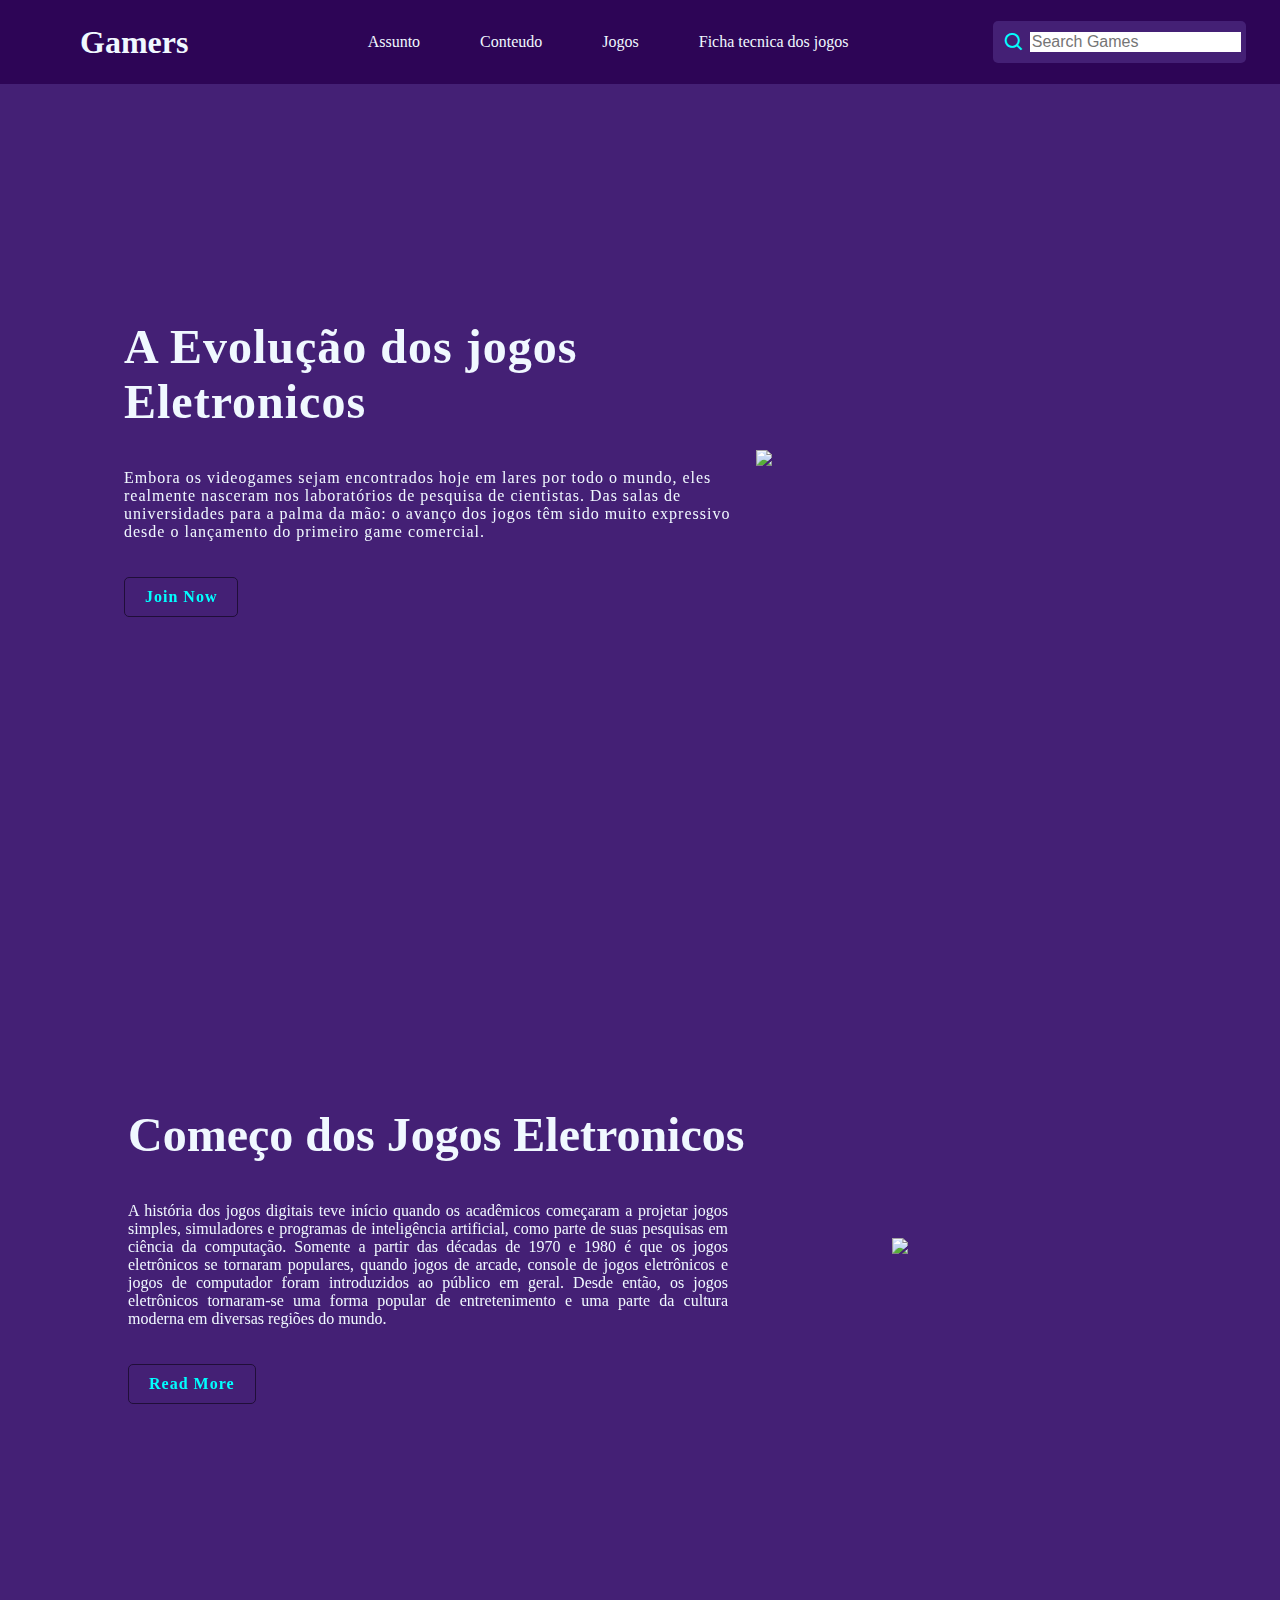
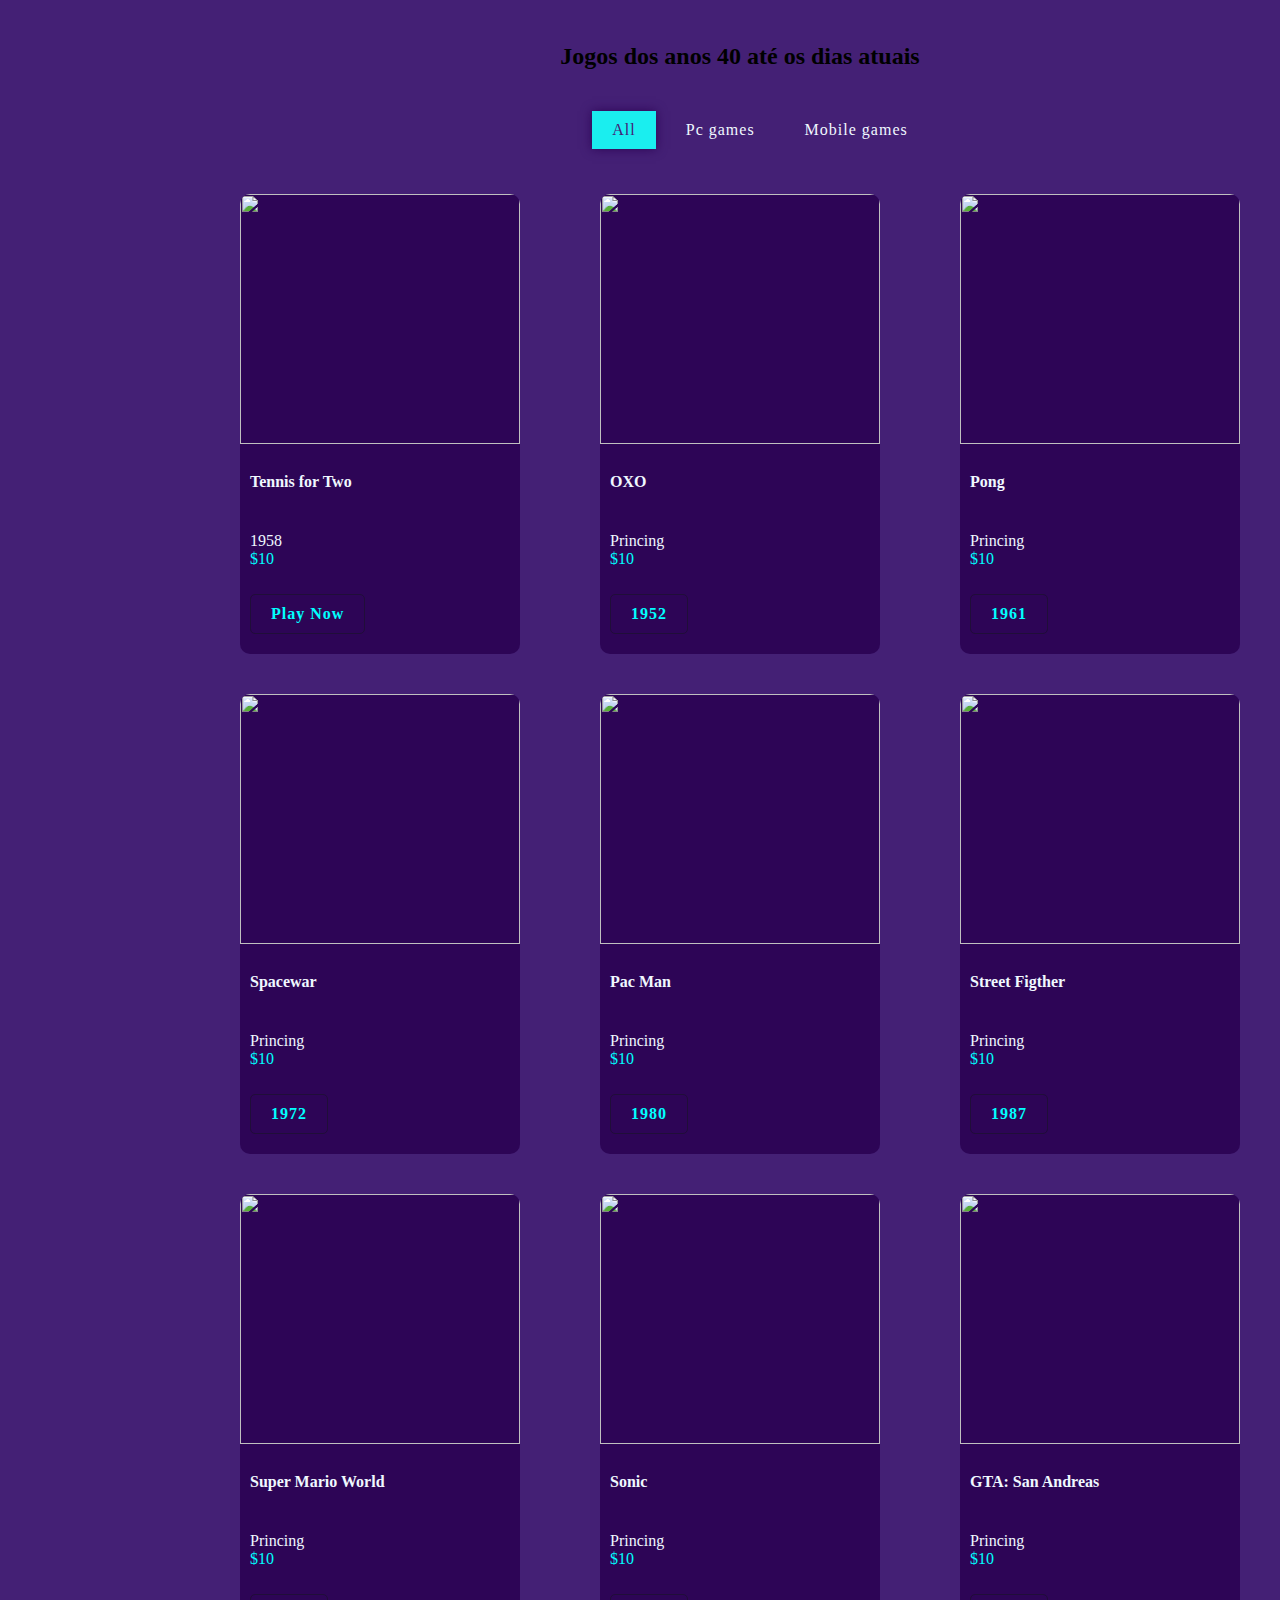
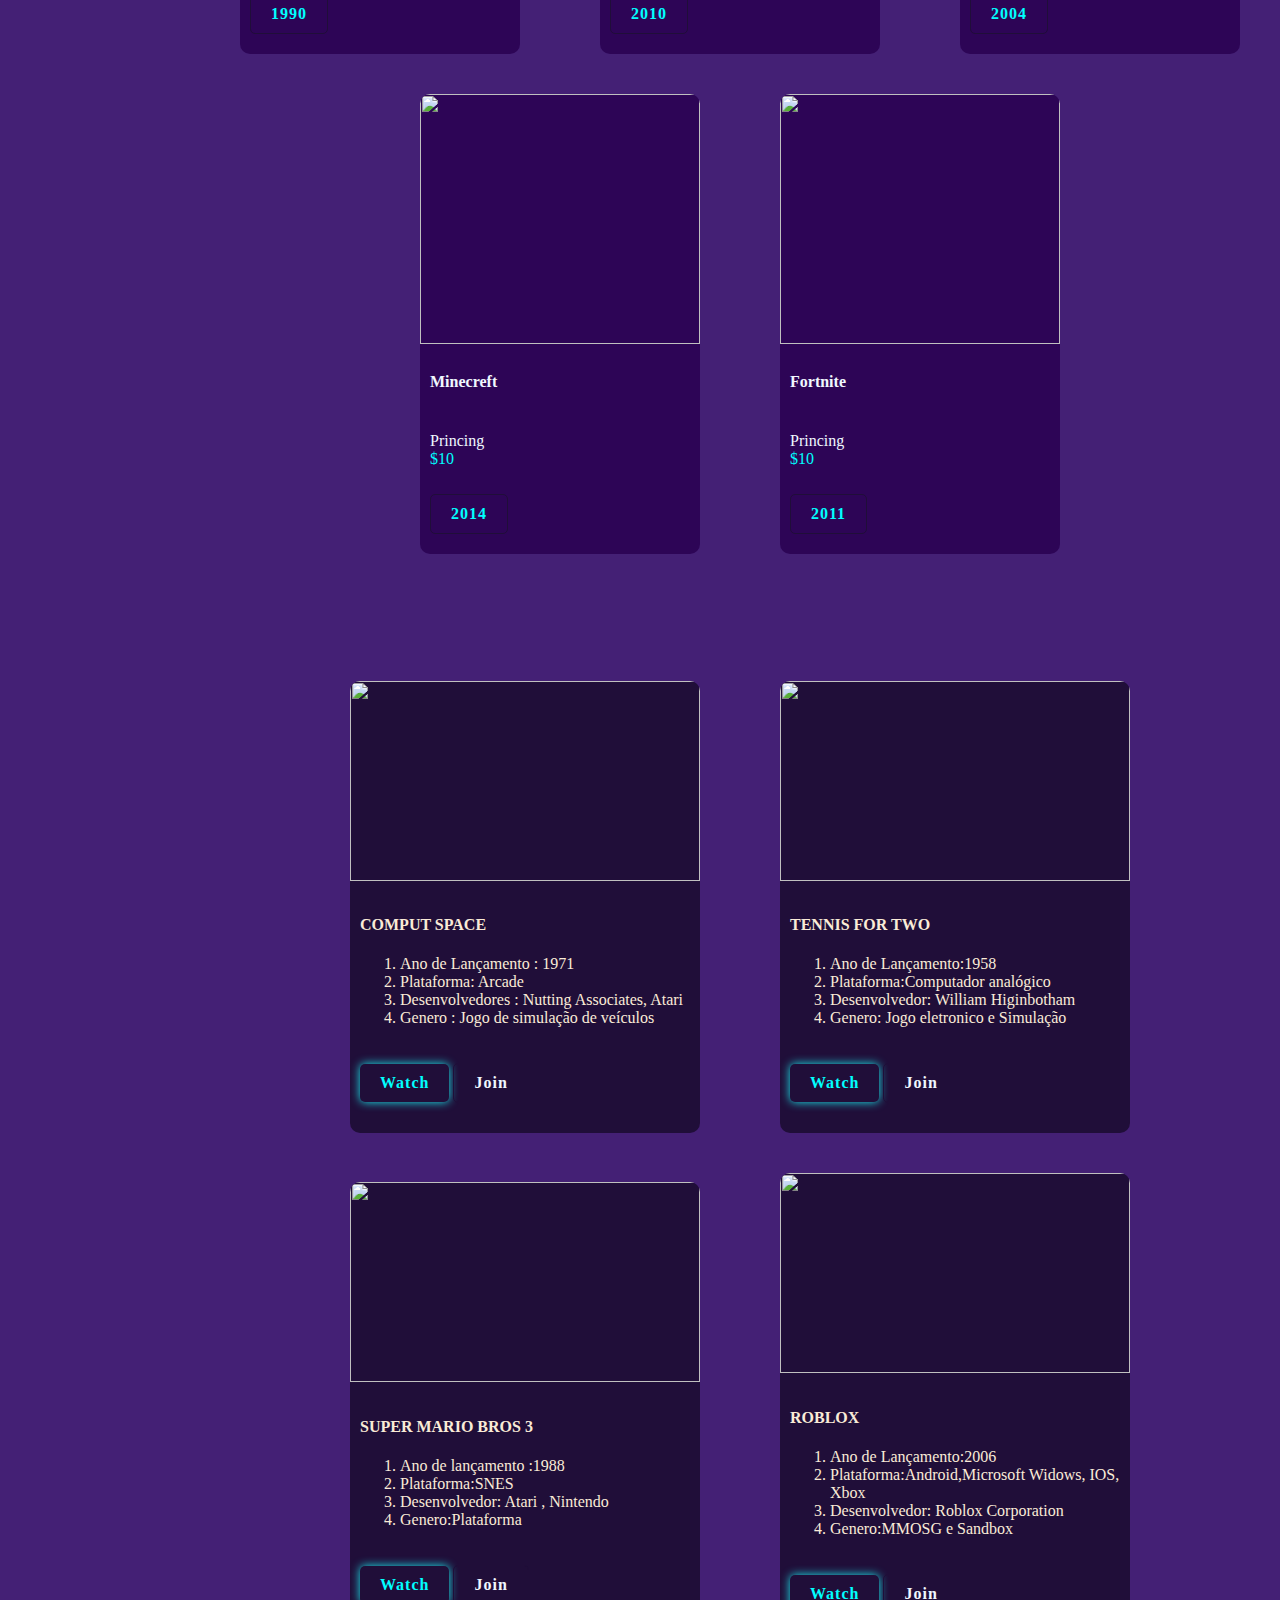
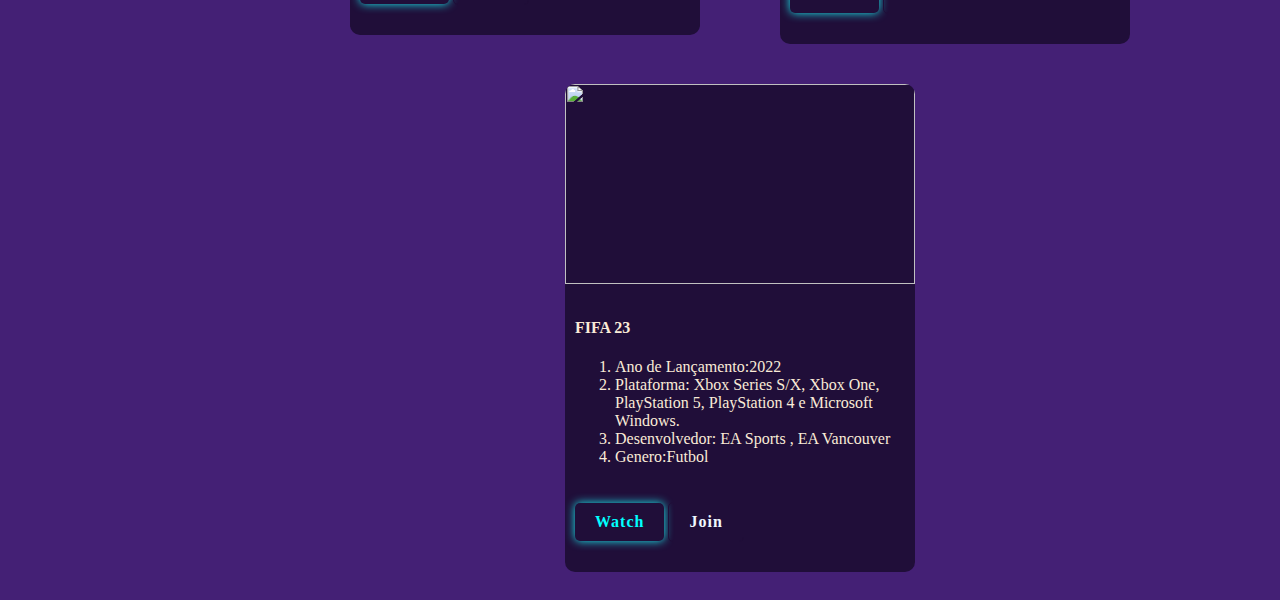
==== jogos.html.css/imagens/jogos.html.css/index.html @ 845d4c58 "Create index.html" ====
<!DOCTYPE html>
<html lang="en">
<head>
    <meta charset="UTF-8">
    <meta name="viewport" content="width=>, initial-scale=1.0">
    <title>Evolução dos jogos Eletrônicos</title>
    <link rel="stylesheet" href="style.css">
    <link href='https://unpkg.com/boxicons@2.1.4/css/boxicons.min.css' rel='stylesheet'>
</head>
<body>
    <header>
        <a href="#" class="logo">Gamers</a>
        <ul class="nav">
          <li><a href="home">Assunto</a></li>
          <li><a href="about">Conteudo</a></li>
          <li><a href="games">Jogos </a></li>
          <li><a href="tournaments">Ficha tecnica dos jogos</a></li>
        </ul>
        <div class="action">
          <div class="searchBx">
            <a href="#"><i class='bx bx-search'></i></a>
            <input type="text" placeholder="Search Games">
          </div>
        </div>
        <div class="togglerMenu"></div>
      </header>
   <!-- Home Banner-->
   <div class="banner" id="home">
   <div class="bg">
    <div class="content">
        <h2> A Evolução dos jogos Eletronicos<br>
              </h2>
        <p> Embora os videogames sejam encontrados hoje em lares por todo o mundo, eles realmente nasceram nos laboratórios de pesquisa de cientistas. 

            Das salas de universidades para a palma da mão: o avanço dos jogos têm sido muito expressivo desde o lançamento do primeiro game comercial.</p>
        <a href="#" class="bnt"> Join Now</a>
    </div>
    <img src="imagens/imagem.01.jpg">
   </div>
   </div>
   <!--About-->
   <div class="about" id="about">
    <div class="contentBx">
        <h2> Começo dos Jogos Eletronicos</h2>
        <p>A história dos jogos digitais teve início quando os acadêmicos começaram a projetar jogos simples, simuladores e programas de inteligência artificial, como parte de suas pesquisas em ciência da computação. Somente a partir das décadas de 1970 e 1980 é que os jogos eletrônicos se tornaram populares, quando jogos de arcade, console de jogos eletrônicos e jogos de computador foram introduzidos ao público em geral. Desde então, os jogos eletrônicos tornaram-se uma forma popular de entretenimento e uma parte da cultura moderna em diversas regiões do mundo.
        </p>
        <a href="#">Read More </a>
    </div>
    <img src="imagens/imagem.02.jpg" width="400px">
   </div>

   <!-- Games -->
 <div class="games" id="games">
    <h2> Jogos dos anos 40 até os dias atuais </h2>
    <ul>
        <li class="list active" data-filter="all">All</li>
        <li class="list" data-filter="pc">Pc games</li>
        <li class="list" data-filter="Mobile">Mobile games</li>
    </ul>
    <div class="cardBx">
        <div class="card" data-item="pc">
        <img src="imagens/imagem.03.jpg" width="120px"> 
        <div class="content">
            <h4>Tennis for Two</h4>
            <div class="progress-line"><span></span></div>
            <div class="info">
                <p>1958<br><span>$10</span></p>
                <a href="#">Play Now</a>
            </div>
        </div>
        </div>
        <div class="card" data-item="pc">
            <img src="imagens/imagem.04.png" width="170px"> 
            <div class="content">
                <h4>OXO</h4>
                <div class="progress-line"><span></span></div>
                <div class="info">
                    <p>Princing<br><span>$10</span></p>
                    <a href="#">1952</a>
                </div>
            </div>
            </div>
            <div class="card" data-item="pc">
                <img src="imagens/imagem.05.jpg" width="170px"> 
                <div class="content">
                    <h4>Pong</h4>
                    <div class="progress-line"><span></span></div>
                    <div class="info">
                        <p>Princing<br><span>$10</span></p>
                        <a href="#">1961</a>
                    </div>
                </div>
                </div>
                <div class="card" data-item="pc">
                    <img src="imagens/imagem.06.jpg" width="170px"> 
                    <div class="content">
                        <h4>Spacewar</h4>
                        <div class="progress-line"><span></span></div>
                        <div class="info">
                            <p>Princing<br><span>$10</span></p>
                            <a href="#">1972</a>
                        </div>
                    </div>
                    </div>
                    <div class="card" data-item="pc">
                        <img src="imagens/imagem.07.jpg" width="170px"> 
                        <div class="content">
                            <h4>Pac Man</h4>
                            <div class="progress-line"><span></span></div>
                            <div class="info">
                                <p>Princing<br><span>$10</span></p>
                                <a href="#">1980</a>
                            </div>
                        </div>
                        </div>
                        <div class="card" data-item="mobile">
                            <img src="imagens/imagem.08.jpg" width="170px"> 
                            <div class="content">
                                <h4>Street Figther</h4>
                                <div class="progress-line"><span></span></div>
                                <div class="info">
                                    <p>Princing<br><span>$10</span></p>
                                    <a href="#">1987</a>
                                </div>
                            </div>
                            </div>
                            <div class="card" data-item="mobile">
                                <img src="imagens/imagem.09.jpg" width="170px"> 
                                <div class="content">
                                    <h4>Super Mario World</h4>
                                    <div class="progress-line"><span></span></div>
                                    <div class="info">
                                        <p>Princing<br><span>$10</span></p>
                                        <a href="#">1990</a>
                                    </div>
                                </div>
                                </div>
                                <div class="card" data-item="mobile">
                                    <img src="imagens/imagem.10.jpg" width="170px"> 
                                    <div class="content">
                                        <h4>Sonic</h4>
                                        <div class="progress-line"><span></span></div>
                                        <div class="info">
                                            <p>Princing<br><span>$10</span></p>
                                            <a href="#">2010</a>
                                        </div>
                                    </div>
                                    </div>
                                    <div class="card" data-item="mobile">
                                        <img src="imagens/imagem.11.jpg" width="170px"> 
                                        <div class="content">
                                            <h4>GTA: San Andreas</h4>
                                            <div class="progress-line"><span></span></div>
                                            <div class="info">
                                                <p>Princing<br><span>$10</span></p>
                                                <a href="#">2004</a>
                                            </div>
                                        </div>
                                        </div>
                                        <div class="card" data-item="mobile">
                                            <img src="imagens/imagem.12.jpg" width="170px"> 
                                            <div class="content">
                                                <h4>Minecreft</h4>
                                                <div class="progress-line"><span></span></div>
                                                <div class="info">
                                                    <p>Princing<br><span>$10</span></p>
                                                    <a href="#">2014</a>
                                                </div>
                                            </div>
                                            </div>
                                            <div class="card" data-item="mobile">
                                                <img src="imagens/imagem.13.webp" width="170px"> 
                                                <div class="content">
                                                    <h4> Fortnite</h4>
                                                    <div class="progress-line"><span></span></div>
                                                    <div class="info">
                                                        <p>Princing<br><span>$10</span></p>
                                                        <a href="#">2011</a>
                                                    </div>
                                                </div>
                                                </div>
    </div>
 </div>
    </div>
 </div>
 </div>
  <!-- tournaments-->
  <div class="tournaments" id="tournaments">
    <h2>Live </h2>
    <div class="boxBx">
        
        <div class="box">
            <img src="imagens/imagem.14.jpg" alt="">
            <div class="content">
                <h4><span></span>COMPUT SPACE</h4>
                <ol>
                    <li> Ano de Lançamento : 1971 </li>
                    <li> Plataforma: Arcade </li>
                    <li>Desenvolvedores : Nutting Associates, Atari</li>
                    <li> Genero : Jogo de simulação de veículos</li>

                </ol>
                
                <div class="bnt">
                    <a href="#" class="watch">Watch</a>
                    <a href="#" class="join">Join</a>
                </div>
            </div>
        </div>
        <div class="box">
            <img src="imagens/imagem.15.jpg" alt="">
            <div class="content">
                <h4><span></span>TENNIS FOR TWO </h4>
                <ol>
                    <li>Ano de Lançamento:1958</li>
                    <li>Plataforma:Computador analógico</li>
                    <li>Desenvolvedor: William Higinbotham</li>
                    <li>Genero: Jogo eletronico e Simulação</li>
                </ol>
                <div class="bnt">
                    <a href="#" class="watch">Watch</a>
                    <a href="#" class="join">Join</a>
                </div>
            </div>
        </div>
        <div class="box">
            <img src="imagens/imagem.16.jpg" alt="">
            <div class="content">
                <h4><span></span>SUPER MARIO BROS 3</h4>
                <ol>
                    <li>Ano de lançamento :1988</li>
                    <li>Plataforma:SNES</li>
                    <li>Desenvolvedor: Atari , Nintendo</li>
                    <li>Genero:Plataforma</li>
                </ol>
                <div class="bnt">
                    <a href="#" class="watch">Watch</a>
                    <a href="#" class="join">Join</a>
                </div>
            </div>
            </div>
            <div class="box">
                <img src="imagens/imagem.17.jpg" alt="">
                <div class="content">
                    <h4><span></span>ROBLOX</h4>
                    <ol>
                        <li>Ano de Lançamento:2006</li>
                        <li>Plataforma:Android,Microsoft Widows, IOS, Xbox</li>
                        <li>Desenvolvedor: Roblox Corporation</li>
                        <li>Genero:MMOSG e Sandbox</li>
                    </ol>
                    <div class="bnt">
                        <a href="#" class="watch">Watch</a>
                        <a href="#" class="join">Join</a>
                    </div>
                </div>
            </div>
                    <div class="box">
                        <img src="imagens/imagem.18(fifa original imagem).jpg" alt="">
                        <div class="content">
                            <h4><span></span>FIFA 23</h4>
                            <ol>
                                <li>Ano de Lançamento:2022</li>
                                <li>Plataforma: Xbox Series S/X, Xbox One, PlayStation 5, PlayStation 4 e Microsoft Windows.</li>
                                <li>Desenvolvedor: EA Sports , EA Vancouver</li>
                                <li>Genero:Futbol</li>
                            </ol>
                            <div class="bnt">
                                <a href="#" class="watch">Watch</a>
                                <a href="#" class="join">Join</a>
                            </div>
                        </div>
                    </div>
        </div>
    </div>
 </div>
  <script>
    /* Sticky NavBar */
  window.addEventListener( 'scroll', function(){
  var header = document.querySelector('header');
  header.classlist.toggle('sticky',window.scrollY >0);
  });

  /* Filterable Cards */
   
  Let list = document.querySelectorAll('.list')
  Let card = document.querySelectorAll('.card')

  for( Let i = 0; i<list.length;i++){
    list[i].addEventListener('click',function(){
        for( Let j=0; j<list.length; j++){
            list[j].classList.remove('active');
        }
        this.classiList.add('active'
        Let dataFilter = this.getAttribute('data-filter')
        for( Let k=0; k<card.length; k++)
        {
          card[k].classList.remove('active')
          card[k].classList.add('hide')

          if(card[k].getAttribute('data-item') == dataFilter || dataFilter == 'all'){
            card[k].classList.remove('hide')
            card[k].classList.add('active')
          }
        }
    })
  }
  <script/>
</body>
</html>
---- jogos.html.css/imagens/jogos.html.css/style.css ----
body{
    background-color: #442075;
  }
  /* Scroll Bar */
  ::-webkit-scrollbar {
   width: 12px;
  
  }
  ::-webkit-scrollbar-thumb {
   background: #200e39;
   border-radius: 6px;
  
  }
  header {
    position: fixed;
    top: 0;
    left: 0;
    width: 100%;
    padding: 7px 80px;
    display: flex;
    justify-content: space-between;
    align-items: center;
    background-color: #2d0556 
    
  }
  header.sticky {
    background: #200e39;
    box-shadow: 0 5px 10px #2d0556;
    
  
  }
  header .logo {
    position: relative;
    color: aliceblue;
    text-decoration: none;
    font-size: 2em;
    font-weight: 700;
  
  }
  header .nav {
  display: flex;
  justify-content: center;
  align-items: center;
  }
  header ul li {
    list-style: none;
    margin: 10px;
  }
  header ul li a{
    color: aliceblue;
    text-decoration: none;
    padding: 10px 20px;
    border-radius: 5px;
  }  
  header ul li a:hover {
    background-color: #1aeeef;
    color: blue;
    box-shadow: 0 0 10px #442075;
  }
  header .action .searchBx {
    padding: 5px;
    margin: 5px;
    display: flex;
    justify-content: center;
    align-items: center;
    background: #442075;
    border-radius: 5px;
  }
  header .action .searchBx i{
  
    font-size: 1.4em;
    margin: 5px;
    color: aqua;
  
  }
  header .action .searchBx input{
    outline: none;
    border: none;
    font-size: 1em;
    color: #200e39;
  }
  /* Home Banner */
  .banner{
    position: relative;
    width: 100%;
    min-height: 100vh;
    padding: 0px 100px;
    display: flex;
    justify-content: center;
    align-items: center;
  }
  .banner .bg{
    position: relative;
    width: 100%;
    min-width: 100vh;
    display: flex;
    justify-content: center;
    align-items: center;
    color: aliceblue;
  }
  .banner .bg .content {
    width: 50%;
    height: 100%;
  }
  .banner .bg .content h2 {
    font-size: 3em;
    color: aliceblue;
    letter-spacing: 1px;
  }  
  .banner .bg .content p {
    font-size: 4em;
    color:aliceblue
    letter-spacing: 1px;
  
  }
  .banner .bg .content p {
    font-size: 1em;
    color:aliceblue;
    letter-spacing: 1px;
  
  }
  .banner .bg .content a{
    display: inline-block;
    padding: 10px 20px;
    margin: 20px 0;
    border: 1px solid #200e39;
    text-decoration: none;
    font-weight: 700;
    border-radius: 5px;
    color: aqua;
    letter-spacing: 1px;
  }
  .banner .bg .content a:hover{
    background: #200e39;
    border: none;
    color: aqua;
    box-shadow: 0 0px #2d0556;
  }
  .banner .bg img{
    width: 600px;
  }
  /* about */
  .about {
    position: relative;
    width: 100;
    min-height: 75vh;
    padding: 0px 100px;
    display: flex;
    justify-content: space-between;
    align-items: center;
  
  }
  .about  .contentBx{
    width: 100%;
    margin:20px;
  
  }
  .about  .contentBx h2{
    font-size: 3em;
    font-weight: 800px;
    color: aliceblue;
  }
  .about  .contentBx p{
    max-width: 600px;
    text-align: justify;
    color: aliceblue;
  
  }
  .about  .contentBx a{
    display: inline-block;
    padding: 10px 20px;
    margin: 20px 0;
    border: 1px solid #200e39;
    text-decoration: none;
    font-weight: 700;
    border-radius: 5px;
    color: aqua;
    letter-spacing: 1px;
  }
  .about  .contentBx a:hover{
    background: #200e39;
    border: none;
    color: aqua;
    box-shadow: 0 0px #2d0556;
  }
  /* Games */
  .games {
    padding: 0px 100px;
    width: 100%;
    min-height: 100vh;
    display: flex;
    justify-content: center;
    align-items: center;
    flex-direction: column;
    margin: 40px auto;
  }
  .games h2 {
    color: #200e39
    margin: 10px 0;
  
  }
  .games ul {
    display: flex;
    justify-content: center;
    align-items: center;
    flex-wrap: wrap;
    margin-bottom: 20px;
  }
  .games ul li {
    list-style: none;
    padding: 10px 20px;
    margin: 5px;
    Letter-spacing: 1px;
    cursor: pointer;
    color: aliceblue;
  }
  .games ul li.active {
    background: #1aeeef;
    color: #442075;
    box-shadow: 0 0 10px #2d0556;
  }
  .games .cardBx {
    width: 100%;
    min-height: 100%;
    display: flex;
    flex-wrap: wrap;
    justify-content: center;
    align-items: center;
  }
  .games .cardBx .card {
    width: 280px;
    border-radius: 10px;
    margin: 20px 40px;
    overflow: hidden;
    background: #2d0556
  }
  .games .cardBx  .card img {
    width: 100%;
    height: 250px;
    object-fit: cover;
  }
  .games .cardBx .card .content {
   padding: 10px;
  }
  .games .cardBx .card .content h4{
    color: aliceblue;
    margin: 15px 0;
  }
  .games .cardBx .card .progress-line{
    position: relative;
    height: 10px;
    width: 100%;
    background: #442075;
    margin-bottom: 15px;
    border-radius: 10px;
    transform: scaleX(0);
    transform-origin: left;
    animation: animate 1s cubic-bezier(1,0,0.5,1) forwards;
  }
  .games .cardBx .card .progress-line span{
    position: absolute;
    height: 100%;
    width: 80%;
    border-radius: 10px;
    background: #1aeeef;
    box-shadow: 0 0 10px #1aeeef;
    transform: scaleX(0)
    transform-origin: left;
    animation: animate 1s cubic-bezier(1,0,0.5,1) forwards;
  }
  
  }
  .games .cardBx .card .info{
    border-top: 2px solid #200e39;
    padding: 5px;
    display: flex;
    justify-content: space-between;
    align-items: center;
  }
  .games .cardBx .card .info p{
    font-size: 1em;
    color: aliceblue;
  
  }
  @keyframes animate{
    100%{
      transform: scaleX(1)
    }
  }
  .games .cardBx .card .info p span{
    color: aqua;
  
  }
  .games .cardBx .card .info a{
    display: inline-block;
    padding: 10px 20px;
    margin: 10px 0;
    border: 1px solid #200e39;
    text-decoration: none;
    font-weight: 700;
    border-radius: 5px;
    color: aqua;
    letter-spacing: 1px;
  }
  .about  .contentBx .card a:hover{
    background: #200e39;
    border: none;
    color: aqua;
    box-shadow: 0 0px aliceblue;
  }
  .games .cardBx .card.hide{
    display: none;
  }
  .tournaments{
    padding: 0px 100px;
    width: 100%;
    min-height: 100vh;
    display: flex;
    flex-direction: column;
    justify-content: center;
    align-items: center;
  }
  .tournaments h2{
    color: #442075;
    margin: 10px 0;
  
  }
  .tournaments .boxBx{
    width: 100%;
    min-height: 100%;
    display: flex;
    flex-wrap: wrap;
    justify-content: center;
    align-items: center;
  
  }
  .tournaments .boxBx .box{
  width: 350px;
  border-radius: 10px;
  margin: 20px 40px;
  background: #200e39;
  overflow: hidden;
  color: antiquewhite;
  }
  .tournaments .boxBx .box img{
   width: 100%;
   height: 200px;
   object-fit: cover;
  
  }
  .tournaments .boxBx .box .content{
    padding: 10px;
  }
  .tournaments .boxBx .box .content h2{
    color: aliceblue;
    margin-top: 15px;
  }
  .tournaments .boxBx .box .content h4 span{
    color: aquamarine;
  
  }
  .tournaments .boxBx .box .content p{
    text-align: justify;
    color: aliceblue;
    margin-top: 10px;
  }
  .bnt .tournaments .boxBx .box .content .bnt{
    display: flex;
    justify-content: space-between;
  
  }
  .tournaments .boxBx .box .content .watch {
    display: inline-block;
    padding: 10px 20px;
    margin: 10px 0;
    background: #200e39;
    text-decoration: none;
    font-weight: 700;
    border-radius: 5px;
    color: aqua;
    letter-spacing: 1px;
    box-shadow: 0 0 10px #1aeeef;
  }
  .tournaments .boxBx .box .content .contentBx  .watch:hover{
    border: 1px solid #200e39;
    background: #442075;
    color:aliceblue
    box-shadow: none:
  }
  .tournaments .boxBx .box .content .join {
    display: inline-block;
    padding: 10px 20px;
    margin: 20px 0;
    border: 1px solid #200e39;
    text-decoration: none;
    font-weight: 700;
    border-radius: 5px;
    color: aqua;
    letter-spacing: 1px;
    color: aliceblue;
  }
  .tournaments .boxBx .box .content .contentBx  .join:hover{
    background: #200e39;
    border: none;
    color: aliceblue
    box-shadow:bisque 0 0px;
  }
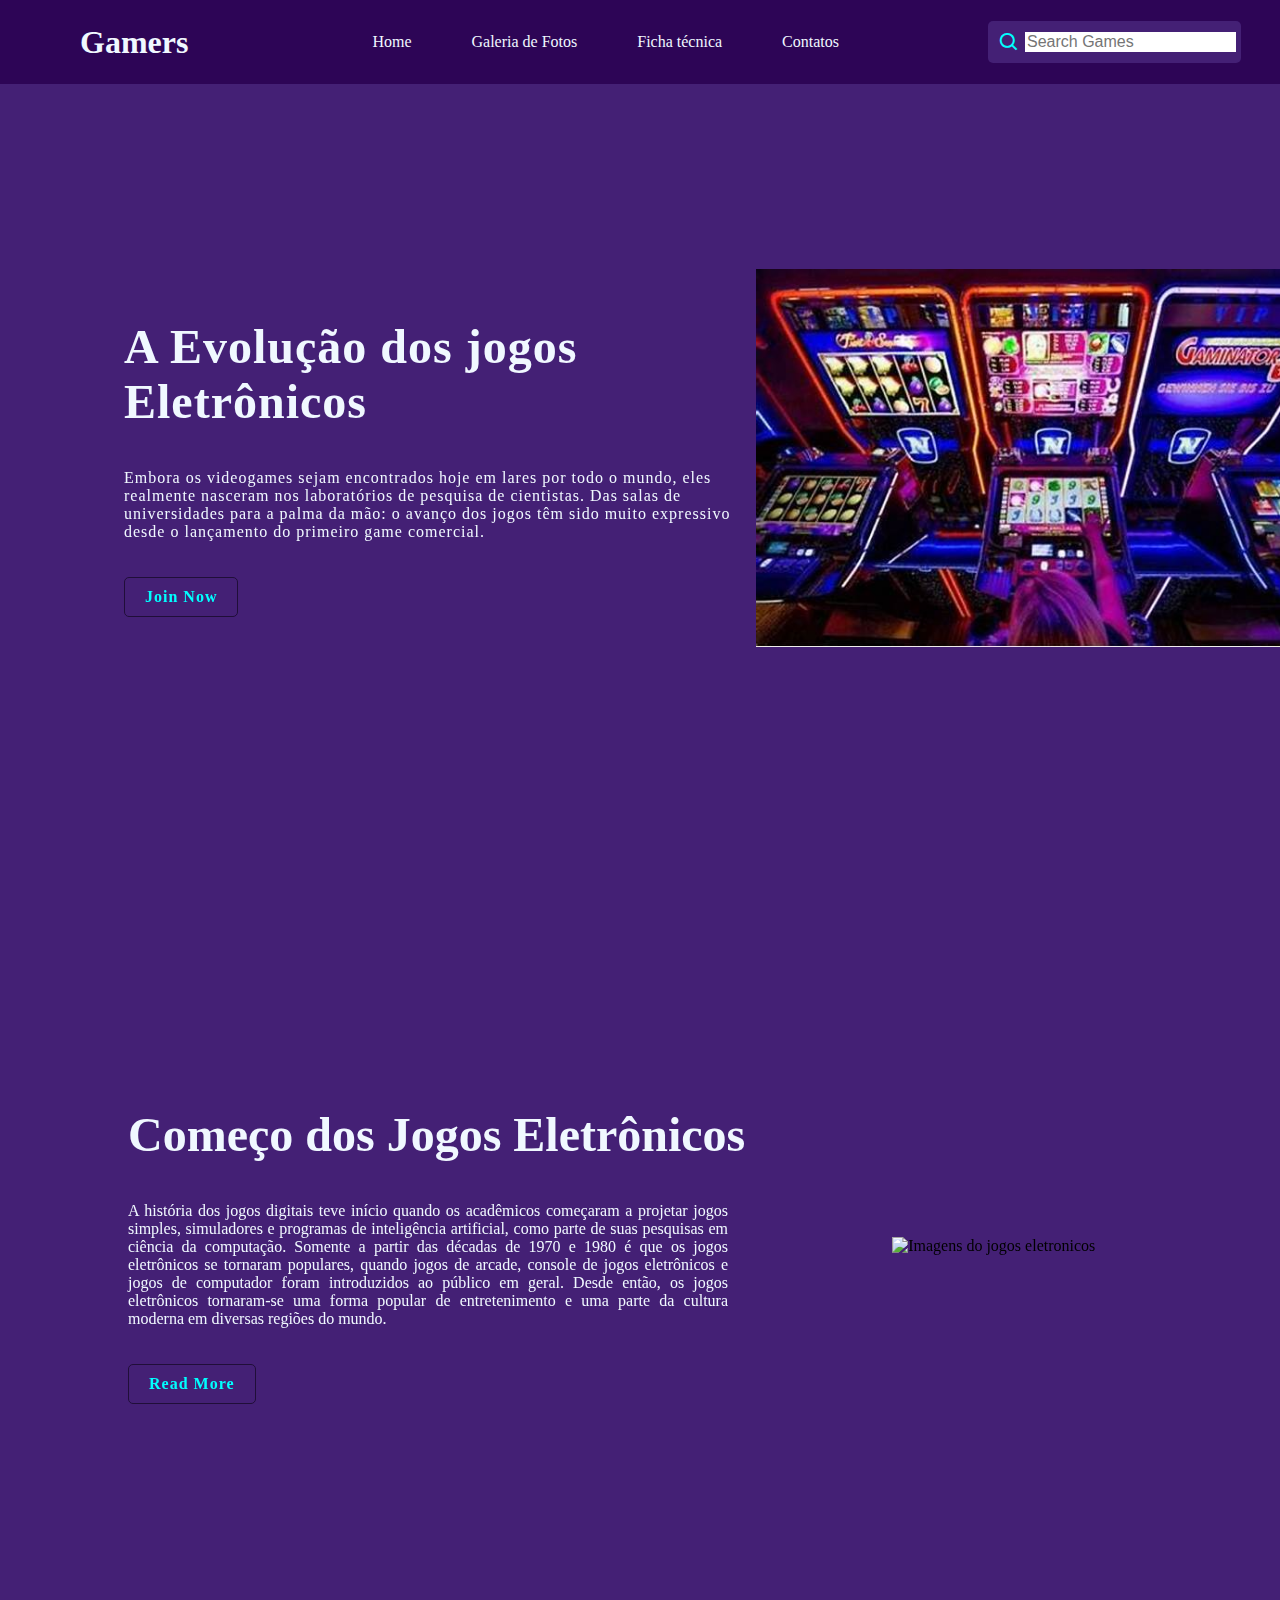
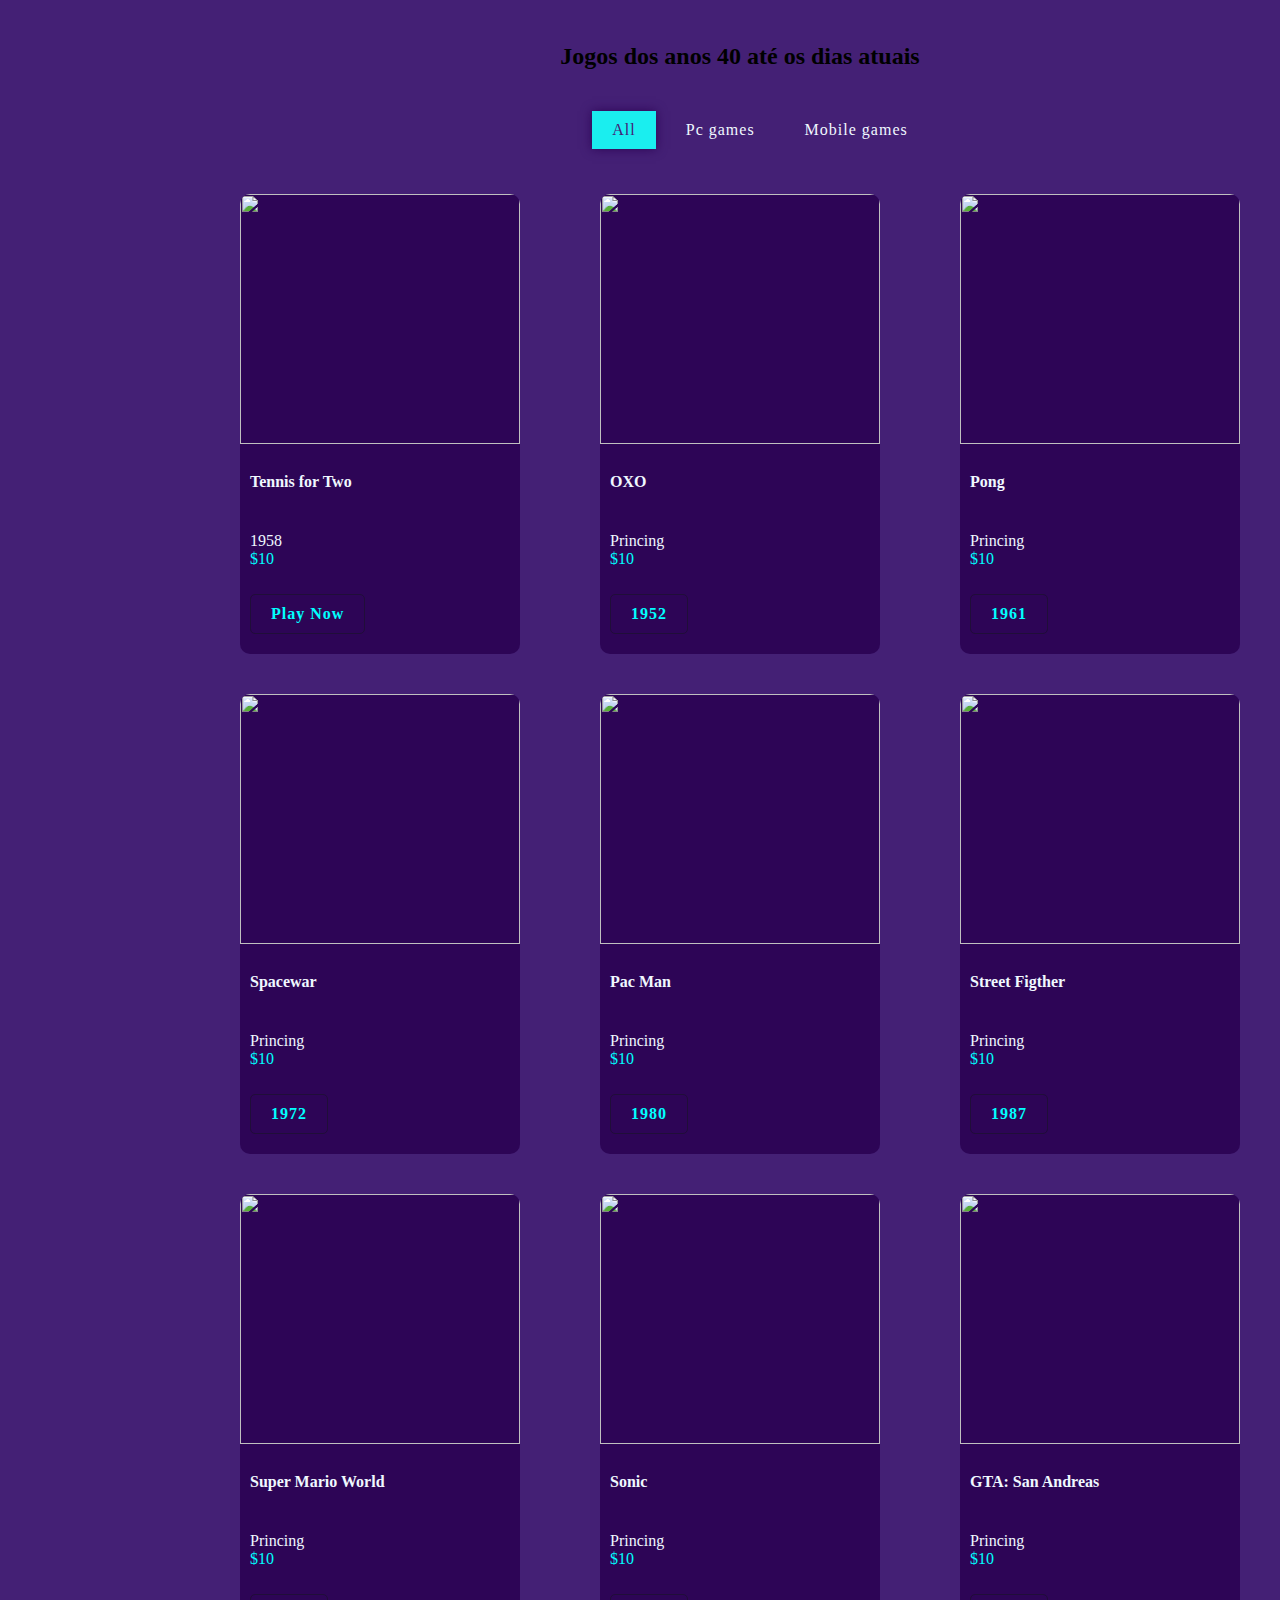
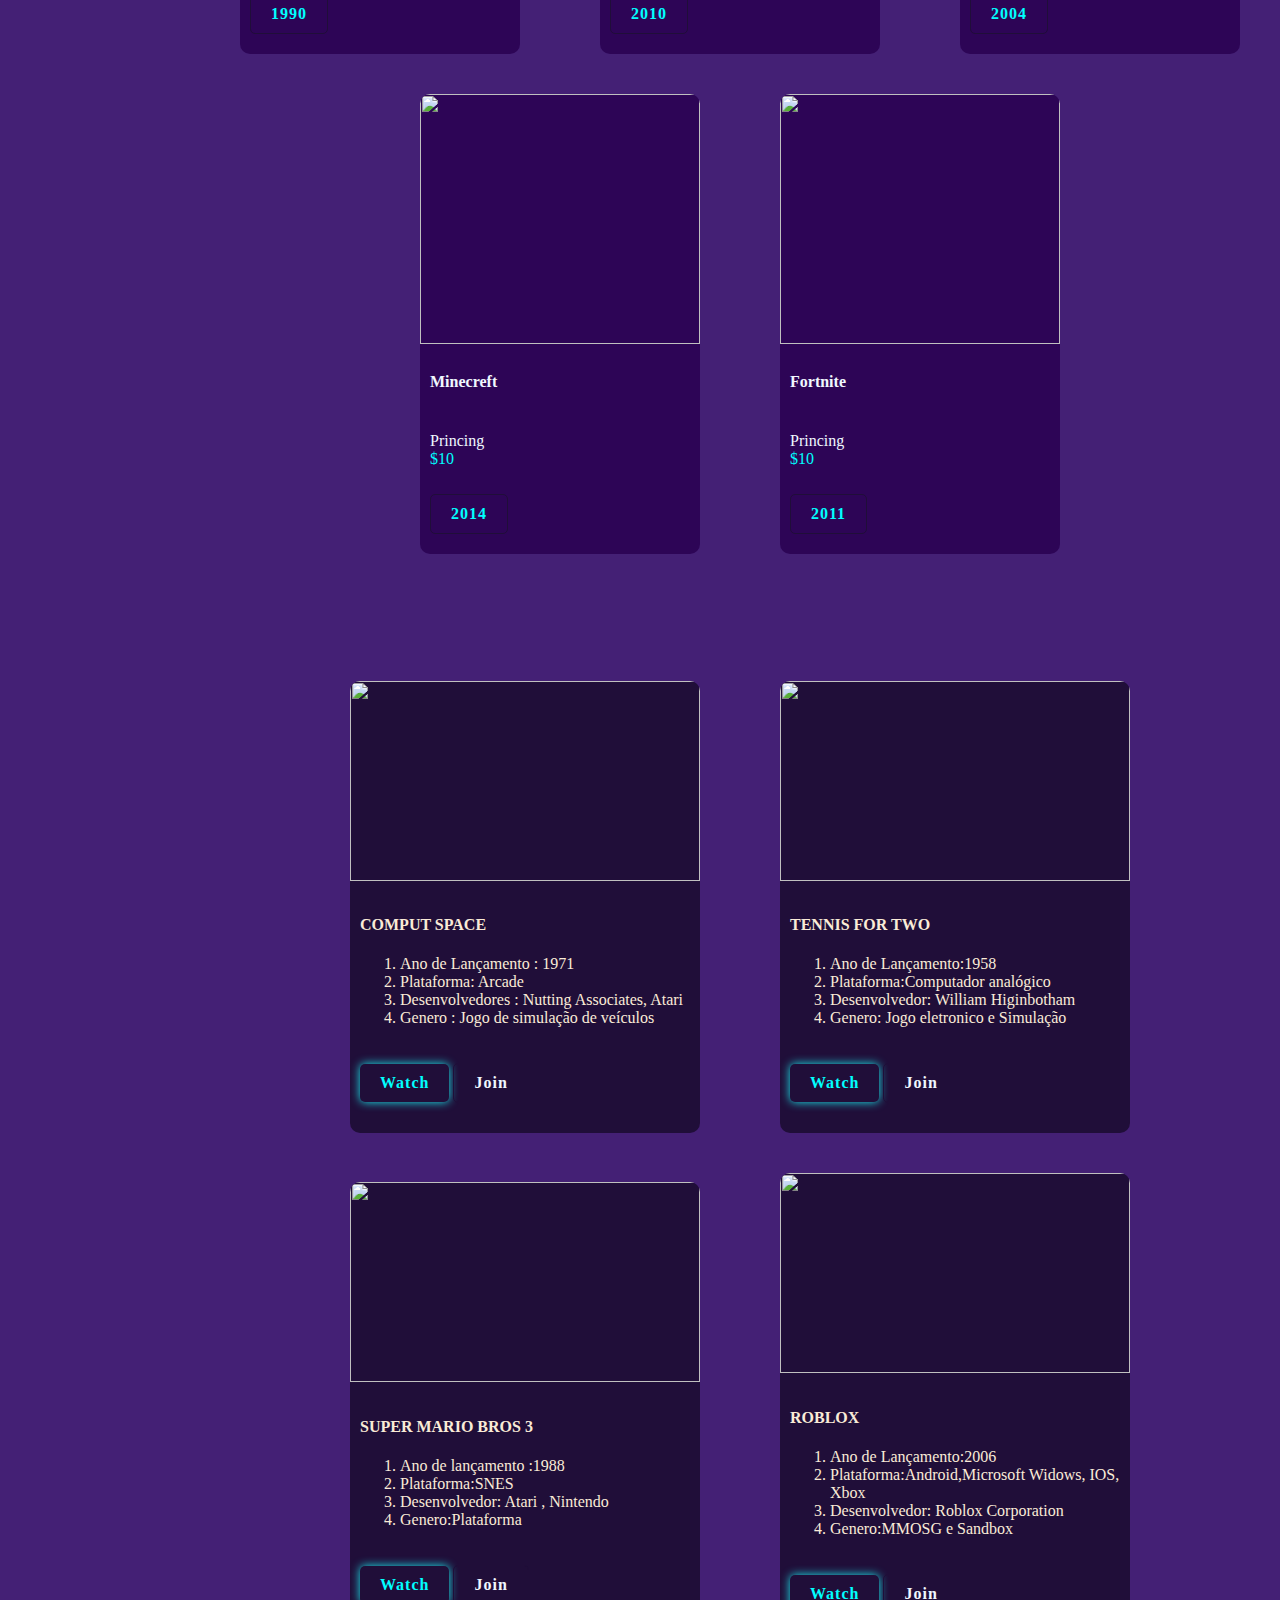
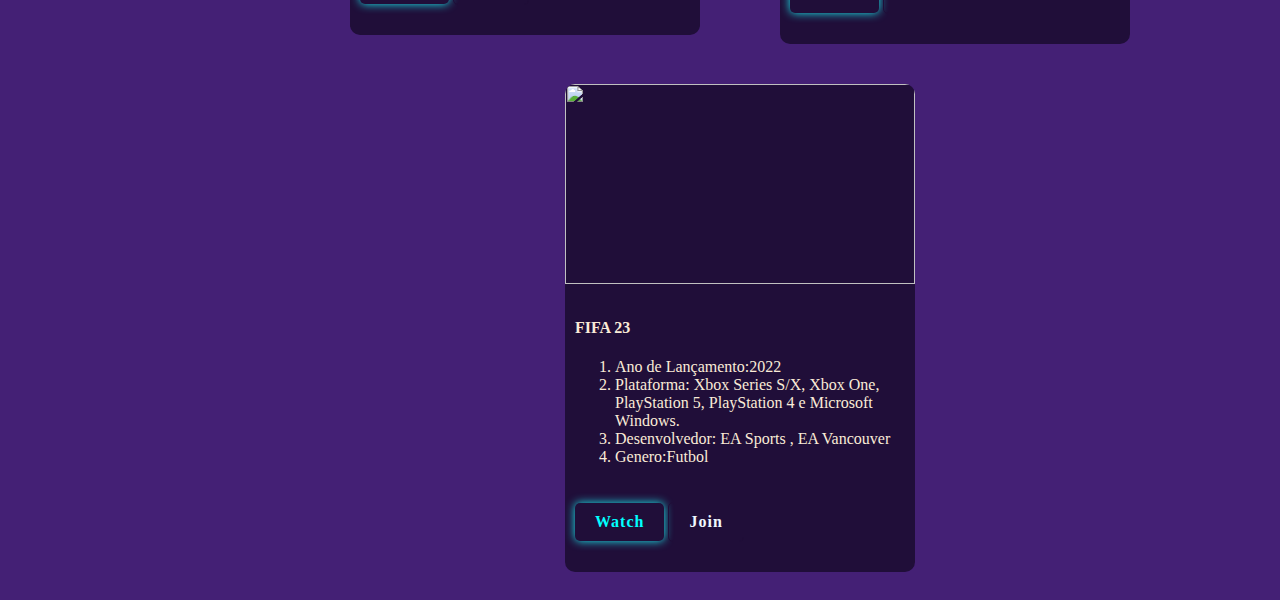
==== commit f546783f: "Update index.html" ====
--- a/jogos.html.css/imagens/jogos.html.css/index.html
+++ b/jogos.html.css/imagens/jogos.html.css/index.html
@@ -1,310 +1,311 @@
 <!DOCTYPE html>
 <html lang="en">
-<head>
-    <meta charset="UTF-8">
-    <meta name="viewport" content="width=>, initial-scale=1.0">
-    <title>Evolução dos jogos Eletrônicos</title>
-    <link rel="stylesheet" href="style.css">
-    <link href='https://unpkg.com/boxicons@2.1.4/css/boxicons.min.css' rel='stylesheet'>
-</head>
-<body>
-    <header>
-        <a href="#" class="logo">Gamers</a>
-        <ul class="nav">
-          <li><a href="home">Assunto</a></li>
-          <li><a href="about">Conteudo</a></li>
-          <li><a href="games">Jogos </a></li>
-          <li><a href="tournaments">Ficha tecnica dos jogos</a></li>
-        </ul>
-        <div class="action">
-          <div class="searchBx">
-            <a href="#"><i class='bx bx-search'></i></a>
-            <input type="text" placeholder="Search Games">
-          </div>
-        </div>
-        <div class="togglerMenu"></div>
+   <head>
+      <meta charset="UTF-8">
+      <meta name="viewport" content="width=>, initial-scale=1.0">
+      <title>Evolução dos jogos Eletrônicos</title>
+      <link rel="stylesheet" href="style.css">
+      <link href='https://unpkg.com/boxicons@2.1.4/css/boxicons.min.css' rel='stylesheet'>
+   </head>
+   <body>
+      <header>
+         <a href="#" class="logo">Gamers</a>
+         <ul class="nav">
+            <li><a href="/Evolução.html">Home</a></li>
+            <li><a href="/galeria.html">Galeria de Fotos </a></li>
+            <li><a href="/jogos.html.css/index.html">Ficha técnica</a></li>
+            <li><a href=""> Contatos </a></li>
+         </ul>
+         <div class="action">
+            <div class="searchBx">
+               <a href="#"><i class='bx bx-search'></i></a>
+               <input type="text" placeholder="Search Games">
+            </div>
+         </div>
+         <div class="togglerMenu"></div>
       </header>
-   <!-- Home Banner-->
-   <div class="banner" id="home">
-   <div class="bg">
-    <div class="content">
-        <h2> A Evolução dos jogos Eletronicos<br>
-              </h2>
-        <p> Embora os videogames sejam encontrados hoje em lares por todo o mundo, eles realmente nasceram nos laboratórios de pesquisa de cientistas. 
+      
+      <!-- Home Banner-->
+       <div class="banner" >
+            <div class="bg">
+               <div class="content">
+                  <h2> A Evolução dos jogos Eletrônicos
+                  </h2>
+                  <p> Embora os videogames sejam encontrados hoje em lares por todo o mundo, eles realmente nasceram nos laboratórios de pesquisa de cientistas. 
+                     Das salas de universidades para a palma da mão: o avanço dos jogos têm sido muito expressivo desde o lançamento do primeiro game comercial.
+                  </p>
+                  <a href="#" class="bnt"> Join Now</a>
+               </div>
+               <img src="imagens/imagem.22.jpg">
+            </div>
+         </div>
 
-            Das salas de universidades para a palma da mão: o avanço dos jogos têm sido muito expressivo desde o lançamento do primeiro game comercial.</p>
-        <a href="#" class="bnt"> Join Now</a>
-    </div>
-    <img src="imagens/imagem.01.jpg">
-   </div>
-   </div>
-   <!--About-->
-   <div class="about" id="about">
-    <div class="contentBx">
-        <h2> Começo dos Jogos Eletronicos</h2>
-        <p>A história dos jogos digitais teve início quando os acadêmicos começaram a projetar jogos simples, simuladores e programas de inteligência artificial, como parte de suas pesquisas em ciência da computação. Somente a partir das décadas de 1970 e 1980 é que os jogos eletrônicos se tornaram populares, quando jogos de arcade, console de jogos eletrônicos e jogos de computador foram introduzidos ao público em geral. Desde então, os jogos eletrônicos tornaram-se uma forma popular de entretenimento e uma parte da cultura moderna em diversas regiões do mundo.
-        </p>
-        <a href="#">Read More </a>
-    </div>
-    <img src="imagens/imagem.02.jpg" width="400px">
-   </div>
+      <!--About-->
+      <div class="about" >
+        <div class="cg"></div>
+         <div class="contentBx">
+           <h2> Começo dos Jogos Eletrônicos</h2>
+           <p>A história dos jogos digitais teve início quando os acadêmicos começaram a projetar jogos simples, simuladores e programas de inteligência artificial, como parte de suas pesquisas em ciência da computação. Somente a partir das décadas de 1970 e 1980 é que os jogos eletrônicos se tornaram populares, quando jogos de arcade, console de jogos eletrônicos e jogos de computador foram introduzidos ao público em geral. Desde então, os jogos eletrônicos tornaram-se uma forma popular de entretenimento e uma parte da cultura moderna em diversas regiões do mundo.</p>
+           <a href="#">Read More</a>
+         </div>
+         <img src="imagens/imagem.02.jpg" alt="Imagens do jogos eletronicos" width="400px">
+       </div>
+       
 
-   <!-- Games -->
- <div class="games" id="games">
-    <h2> Jogos dos anos 40 até os dias atuais </h2>
-    <ul>
-        <li class="list active" data-filter="all">All</li>
-        <li class="list" data-filter="pc">Pc games</li>
-        <li class="list" data-filter="Mobile">Mobile games</li>
-    </ul>
-    <div class="cardBx">
-        <div class="card" data-item="pc">
-        <img src="imagens/imagem.03.jpg" width="120px"> 
-        <div class="content">
-            <h4>Tennis for Two</h4>
-            <div class="progress-line"><span></span></div>
-            <div class="info">
-                <p>1958<br><span>$10</span></p>
-                <a href="#">Play Now</a>
-            </div>
-        </div>
-        </div>
-        <div class="card" data-item="pc">
-            <img src="imagens/imagem.04.png" width="170px"> 
-            <div class="content">
-                <h4>OXO</h4>
-                <div class="progress-line"><span></span></div>
-                <div class="info">
-                    <p>Princing<br><span>$10</span></p>
-                    <a href="#">1952</a>
-                </div>
-            </div>
-            </div>
-            <div class="card" data-item="pc">
-                <img src="imagens/imagem.05.jpg" width="170px"> 
-                <div class="content">
-                    <h4>Pong</h4>
-                    <div class="progress-line"><span></span></div>
-                    <div class="info">
-                        <p>Princing<br><span>$10</span></p>
-                        <a href="#">1961</a>
-                    </div>
-                </div>
-                </div>
-                <div class="card" data-item="pc">
-                    <img src="imagens/imagem.06.jpg" width="170px"> 
-                    <div class="content">
-                        <h4>Spacewar</h4>
-                        <div class="progress-line"><span></span></div>
-                        <div class="info">
-                            <p>Princing<br><span>$10</span></p>
-                            <a href="#">1972</a>
-                        </div>
-                    </div>
-                    </div>
-                    <div class="card" data-item="pc">
-                        <img src="imagens/imagem.07.jpg" width="170px"> 
-                        <div class="content">
-                            <h4>Pac Man</h4>
-                            <div class="progress-line"><span></span></div>
-                            <div class="info">
-                                <p>Princing<br><span>$10</span></p>
-                                <a href="#">1980</a>
-                            </div>
-                        </div>
-                        </div>
-                        <div class="card" data-item="mobile">
-                            <img src="imagens/imagem.08.jpg" width="170px"> 
-                            <div class="content">
-                                <h4>Street Figther</h4>
-                                <div class="progress-line"><span></span></div>
-                                <div class="info">
-                                    <p>Princing<br><span>$10</span></p>
-                                    <a href="#">1987</a>
-                                </div>
-                            </div>
-                            </div>
-                            <div class="card" data-item="mobile">
-                                <img src="imagens/imagem.09.jpg" width="170px"> 
-                                <div class="content">
-                                    <h4>Super Mario World</h4>
-                                    <div class="progress-line"><span></span></div>
-                                    <div class="info">
-                                        <p>Princing<br><span>$10</span></p>
-                                        <a href="#">1990</a>
-                                    </div>
-                                </div>
-                                </div>
-                                <div class="card" data-item="mobile">
-                                    <img src="imagens/imagem.10.jpg" width="170px"> 
-                                    <div class="content">
-                                        <h4>Sonic</h4>
-                                        <div class="progress-line"><span></span></div>
-                                        <div class="info">
-                                            <p>Princing<br><span>$10</span></p>
-                                            <a href="#">2010</a>
-                                        </div>
-                                    </div>
-                                    </div>
-                                    <div class="card" data-item="mobile">
-                                        <img src="imagens/imagem.11.jpg" width="170px"> 
-                                        <div class="content">
-                                            <h4>GTA: San Andreas</h4>
-                                            <div class="progress-line"><span></span></div>
-                                            <div class="info">
-                                                <p>Princing<br><span>$10</span></p>
-                                                <a href="#">2004</a>
-                                            </div>
-                                        </div>
-                                        </div>
-                                        <div class="card" data-item="mobile">
-                                            <img src="imagens/imagem.12.jpg" width="170px"> 
-                                            <div class="content">
-                                                <h4>Minecreft</h4>
-                                                <div class="progress-line"><span></span></div>
-                                                <div class="info">
-                                                    <p>Princing<br><span>$10</span></p>
-                                                    <a href="#">2014</a>
-                                                </div>
-                                            </div>
-                                            </div>
-                                            <div class="card" data-item="mobile">
-                                                <img src="imagens/imagem.13.webp" width="170px"> 
-                                                <div class="content">
-                                                    <h4> Fortnite</h4>
-                                                    <div class="progress-line"><span></span></div>
-                                                    <div class="info">
-                                                        <p>Princing<br><span>$10</span></p>
-                                                        <a href="#">2011</a>
-                                                    </div>
-                                                </div>
-                                                </div>
-    </div>
- </div>
-    </div>
- </div>
- </div>
-  <!-- tournaments-->
-  <div class="tournaments" id="tournaments">
-    <h2>Live </h2>
-    <div class="boxBx">
-        
-        <div class="box">
-            <img src="imagens/imagem.14.jpg" alt="">
-            <div class="content">
-                <h4><span></span>COMPUT SPACE</h4>
-                <ol>
-                    <li> Ano de Lançamento : 1971 </li>
-                    <li> Plataforma: Arcade </li>
-                    <li>Desenvolvedores : Nutting Associates, Atari</li>
-                    <li> Genero : Jogo de simulação de veículos</li>
 
-                </ol>
-                
-                <div class="bnt">
-                    <a href="#" class="watch">Watch</a>
-                    <a href="#" class="join">Join</a>
-                </div>
-            </div>
-        </div>
-        <div class="box">
-            <img src="imagens/imagem.15.jpg" alt="">
-            <div class="content">
-                <h4><span></span>TENNIS FOR TWO </h4>
-                <ol>
-                    <li>Ano de Lançamento:1958</li>
-                    <li>Plataforma:Computador analógico</li>
-                    <li>Desenvolvedor: William Higinbotham</li>
-                    <li>Genero: Jogo eletronico e Simulação</li>
-                </ol>
-                <div class="bnt">
-                    <a href="#" class="watch">Watch</a>
-                    <a href="#" class="join">Join</a>
-                </div>
-            </div>
-        </div>
-        <div class="box">
-            <img src="imagens/imagem.16.jpg" alt="">
-            <div class="content">
-                <h4><span></span>SUPER MARIO BROS 3</h4>
-                <ol>
-                    <li>Ano de lançamento :1988</li>
-                    <li>Plataforma:SNES</li>
-                    <li>Desenvolvedor: Atari , Nintendo</li>
-                    <li>Genero:Plataforma</li>
-                </ol>
-                <div class="bnt">
-                    <a href="#" class="watch">Watch</a>
-                    <a href="#" class="join">Join</a>
-                </div>
-            </div>
-            </div>
-            <div class="box">
-                <img src="imagens/imagem.17.jpg" alt="">
-                <div class="content">
-                    <h4><span></span>ROBLOX</h4>
-                    <ol>
-                        <li>Ano de Lançamento:2006</li>
-                        <li>Plataforma:Android,Microsoft Widows, IOS, Xbox</li>
-                        <li>Desenvolvedor: Roblox Corporation</li>
-                        <li>Genero:MMOSG e Sandbox</li>
-                    </ol>
-                    <div class="bnt">
-                        <a href="#" class="watch">Watch</a>
-                        <a href="#" class="join">Join</a>
-                    </div>
-                </div>
-            </div>
-                    <div class="box">
-                        <img src="imagens/imagem.18(fifa original imagem).jpg" alt="">
-                        <div class="content">
-                            <h4><span></span>FIFA 23</h4>
-                            <ol>
-                                <li>Ano de Lançamento:2022</li>
-                                <li>Plataforma: Xbox Series S/X, Xbox One, PlayStation 5, PlayStation 4 e Microsoft Windows.</li>
-                                <li>Desenvolvedor: EA Sports , EA Vancouver</li>
-                                <li>Genero:Futbol</li>
-                            </ol>
-                            <div class="bnt">
-                                <a href="#" class="watch">Watch</a>
-                                <a href="#" class="join">Join</a>
-                            </div>
-                        </div>
-                    </div>
-        </div>
-    </div>
- </div>
-  <script>
-    /* Sticky NavBar */
-  window.addEventListener( 'scroll', function(){
-  var header = document.querySelector('header');
-  header.classlist.toggle('sticky',window.scrollY >0);
-  });
 
-  /* Filterable Cards */
-   
-  Let list = document.querySelectorAll('.list')
-  Let card = document.querySelectorAll('.card')
-
-  for( Let i = 0; i<list.length;i++){
-    list[i].addEventListener('click',function(){
-        for( Let j=0; j<list.length; j++){
-            list[j].classList.remove('active');
-        }
-        this.classiList.add('active'
-        Let dataFilter = this.getAttribute('data-filter')
-        for( Let k=0; k<card.length; k++)
-        {
-          card[k].classList.remove('active')
-          card[k].classList.add('hide')
-
-          if(card[k].getAttribute('data-item') == dataFilter || dataFilter == 'all'){
-            card[k].classList.remove('hide')
-            card[k].classList.add('active')
-          }
-        }
-    })
-  }
-  <script/>
-</body>
-</html>+      <!-- Games -->
+      <div class="games" id="games">
+         <h2> Jogos dos anos 40 até os dias atuais </h2>
+         <ul>
+            <li class="list active" data-filter="all">All</li>
+            <li class="list" data-filter="pc">Pc games</li>
+            <li class="list" data-filter="Mobile">Mobile games</li>
+         </ul>
+         <div class="cardBx">
+            <div class="card" data-item="pc">
+               <img src="imagens/imagem.03.jpg" width="120px"> 
+               <div class="content">
+                  <h4>Tennis for Two</h4>
+                  <div class="progress-line"><span></span></div>
+                  <div class="info">
+                     <p>1958<br><span>$10</span></p>
+                     <a href="#">Play Now</a>
+                  </div>
+               </div>
+            </div>
+            <div class="card" data-item="pc">
+               <img src="imagens/imagem.04.png" width="170px"> 
+               <div class="content">
+                  <h4>OXO</h4>
+                  <div class="progress-line"><span></span></div>
+                  <div class="info">
+                     <p>Princing<br><span>$10</span></p>
+                     <a href="#">1952</a>
+                  </div>
+               </div>
+            </div>
+            <div class="card" data-item="pc">
+               <img src="imagens/imagem.05.jpg" width="170px"> 
+               <div class="content">
+                  <h4>Pong</h4>
+                  <div class="progress-line"><span></span></div>
+                  <div class="info">
+                     <p>Princing<br><span>$10</span></p>
+                     <a href="#">1961</a>
+                  </div>
+               </div>
+            </div>
+            <div class="card" data-item="pc">
+               <img src="imagens/imagem.06.jpg" width="170px"> 
+               <div class="content">
+                  <h4>Spacewar</h4>
+                  <div class="progress-line"><span></span></div>
+                  <div class="info">
+                     <p>Princing<br><span>$10</span></p>
+                     <a href="#">1972</a>
+                  </div>
+               </div>
+            </div>
+            <div class="card" data-item="pc">
+               <img src="imagens/imagem.07.jpg" width="170px"> 
+               <div class="content">
+                  <h4>Pac Man</h4>
+                  <div class="progress-line"><span></span></div>
+                  <div class="info">
+                     <p>Princing<br><span>$10</span></p>
+                     <a href="#">1980</a>
+                  </div>
+               </div>
+            </div>
+            <div class="card" data-item="mobile">
+               <img src="imagens/imagem.08.jpg" width="170px"> 
+               <div class="content">
+                  <h4>Street Figther</h4>
+                  <div class="progress-line"><span></span></div>
+                  <div class="info">
+                     <p>Princing<br><span>$10</span></p>
+                     <a href="#">1987</a>
+                  </div>
+               </div>
+            </div>
+            <div class="card" data-item="mobile">
+               <img src="imagens/imagem.09.jpg" width="170px"> 
+               <div class="content">
+                  <h4>Super Mario World</h4>
+                  <div class="progress-line"><span></span></div>
+                  <div class="info">
+                     <p>Princing<br><span>$10</span></p>
+                     <a href="#">1990</a>
+                  </div>
+               </div>
+            </div>
+            <div class="card" data-item="mobile">
+               <img src="imagens/imagem.10.jpg" width="170px"> 
+               <div class="content">
+                  <h4>Sonic</h4>
+                  <div class="progress-line"><span></span></div>
+                  <div class="info">
+                     <p>Princing<br><span>$10</span></p>
+                     <a href="#">2010</a>
+                  </div>
+               </div>
+            </div>
+            <div class="card" data-item="mobile">
+               <img src="imagens/imagem.11.jpg" width="170px"> 
+               <div class="content">
+                  <h4>GTA: San Andreas</h4>
+                  <div class="progress-line"><span></span></div>
+                  <div class="info">
+                     <p>Princing<br><span>$10</span></p>
+                     <a href="#">2004</a>
+                  </div>
+               </div>
+            </div>
+            <div class="card" data-item="mobile">
+               <img src="imagens/imagem.12.jpg" width="170px"> 
+               <div class="content">
+                  <h4>Minecreft</h4>
+                  <div class="progress-line"><span></span></div>
+                  <div class="info">
+                     <p>Princing<br><span>$10</span></p>
+                     <a href="#">2014</a>
+                  </div>
+               </div>
+            </div>
+            <div class="card" data-item="mobile">
+               <img src="imagens/imagem.13.webp" width="170px"> 
+               <div class="content">
+                  <h4> Fortnite</h4>
+                  <div class="progress-line"><span></span></div>
+                  <div class="info">
+                     <p>Princing<br><span>$10</span></p>
+                     <a href="#">2011</a>
+                  </div>
+               </div>
+            </div>
+         </div>
+      </div>
+      </div>
+      </div>
+      </div>
+      <!-- tournaments-->
+      <div class="tournaments" id="tournaments">
+         <h2>Live </h2>
+         <div class="boxBx">
+            <div class="box">
+               <img src="imagens/imagem.14.jpg" alt="">
+               <div class="content">
+                  <h4><span></span>COMPUT SPACE</h4>
+                  <ol>
+                     <li> Ano de Lançamento : 1971 </li>
+                     <li> Plataforma: Arcade </li>
+                     <li>Desenvolvedores : Nutting Associates, Atari</li>
+                     <li> Genero : Jogo de simulação de veículos</li>
+                  </ol>
+                  <div class="bnt">
+                     <a href="#" class="watch">Watch</a>
+                     <a href="#" class="join">Join</a>
+                  </div>
+               </div>
+            </div>
+            <div class="box">
+               <img src="imagens/imagem.15.jpg" alt="">
+               <div class="content">
+                  <h4><span></span>TENNIS FOR TWO </h4>
+                  <ol>
+                     <li>Ano de Lançamento:1958</li>
+                     <li>Plataforma:Computador analógico</li>
+                     <li>Desenvolvedor: William Higinbotham</li>
+                     <li>Genero: Jogo eletronico e Simulação</li>
+                  </ol>
+                  <div class="bnt">
+                     <a href="#" class="watch">Watch</a>
+                     <a href="#" class="join">Join</a>
+                  </div>
+               </div>
+            </div>
+            <div class="box">
+               <img src="imagens/imagem.16.jpg" alt="">
+               <div class="content">
+                  <h4><span></span>SUPER MARIO BROS 3</h4>
+                  <ol>
+                     <li>Ano de lançamento :1988</li>
+                     <li>Plataforma:SNES</li>
+                     <li>Desenvolvedor: Atari , Nintendo</li>
+                     <li>Genero:Plataforma</li>
+                  </ol>
+                  <div class="bnt">
+                     <a href="#" class="watch">Watch</a>
+                     <a href="#" class="join">Join</a>
+                  </div>
+               </div>
+            </div>
+            <div class="box">
+               <img src="imagens/imagem.17.jpg" alt="">
+               <div class="content">
+                  <h4><span></span>ROBLOX</h4>
+                  <ol>
+                     <li>Ano de Lançamento:2006</li>
+                     <li>Plataforma:Android,Microsoft Widows, IOS, Xbox</li>
+                     <li>Desenvolvedor: Roblox Corporation</li>
+                     <li>Genero:MMOSG e Sandbox</li>
+                  </ol>
+                  <div class="bnt">
+                     <a href="#" class="watch">Watch</a>
+                     <a href="#" class="join">Join</a>
+                  </div>
+               </div>
+            </div>
+            <div class="box">
+               <img src="imagens/imagem.18(fifa original imagem).jpg" alt="">
+               <div class="content">
+                  <h4><span></span>FIFA 23</h4>
+                  <ol>
+                     <li>Ano de Lançamento:2022</li>
+                     <li>Plataforma: Xbox Series S/X, Xbox One, PlayStation 5, PlayStation 4 e Microsoft Windows.</li>
+                     <li>Desenvolvedor: EA Sports , EA Vancouver</li>
+                     <li>Genero:Futbol</li>
+                  </ol>
+                  <div class="bnt">
+                     <a href="#" class="watch">Watch</a>
+                     <a href="#" class="join">Join</a>
+                  </div>
+               </div>
+            </div>
+         </div>
+      </div>
+      </div>
+      <script>
+      /* Sticky NavBar */
+      window.addEventListener( 'scroll', function(){
+      var header = document.querySelector('header');
+      header.classlist.toggle('sticky',window.scrollY >0);
+      });
+      /* Filterable Cards */
+      let list = document.querySelectorAll('.list')
+      let card = document.querySelectorAll('.card')
+      for( let i = 0; i<list.length;i++){
+      list[i].addEventListener('click',function(){
+      for( let j=0; j<list.length; j++){
+      list[j].classlist.remove('active');
+      }
+      this.classiList.add('active'
+      let dataFilter = this.getAttribute('data-filter')
+      for( let k=0; k<card.length; k++)
+      {
+      card[k].classlist.remove('active')
+      card[k].classlist.add('hide')
+      if(card[k].getAttribute('data-item') == dataFilter || dataFilter == 'all'){
+      card[k].classlist.remove('hide')
+      card[k].classlist.add('active')
+      }
+      }
+      })
+      }
+      <script/>
+      </body>
+      </html> 
+ 
+ 
+ 